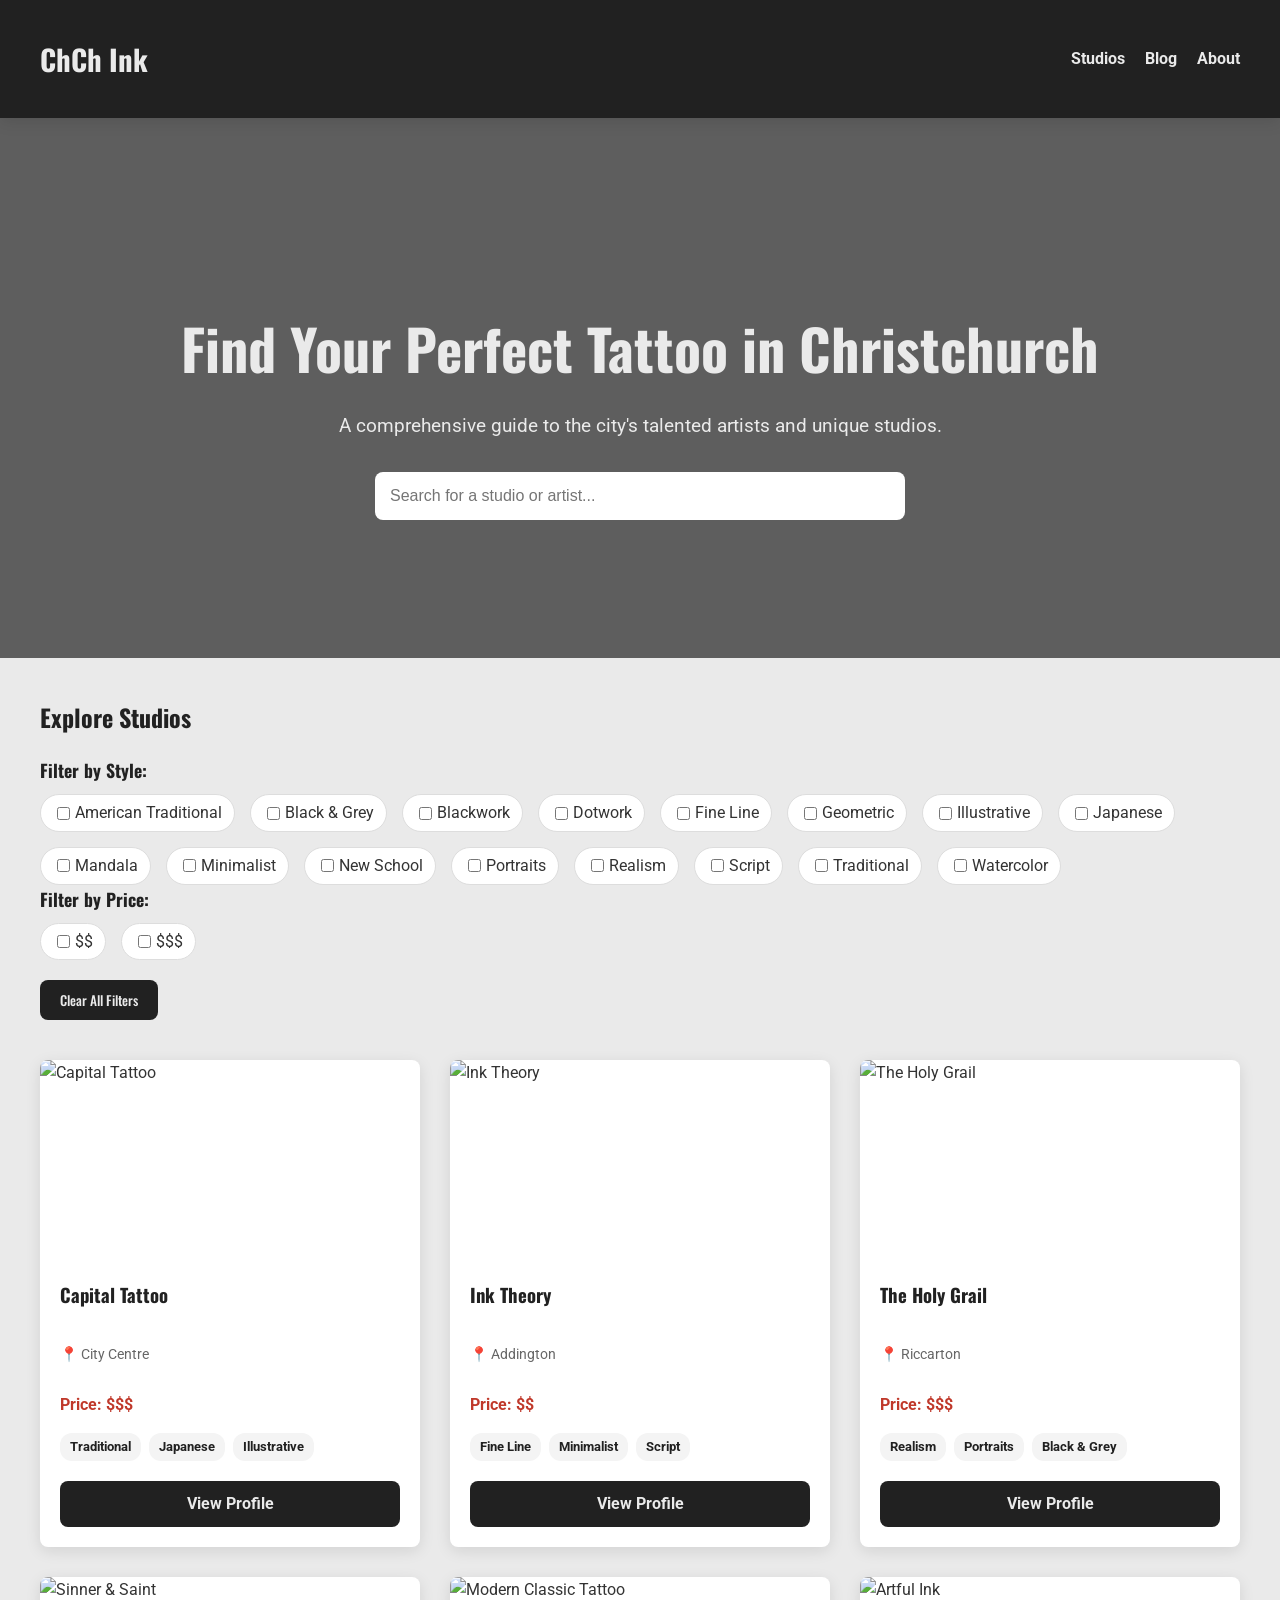
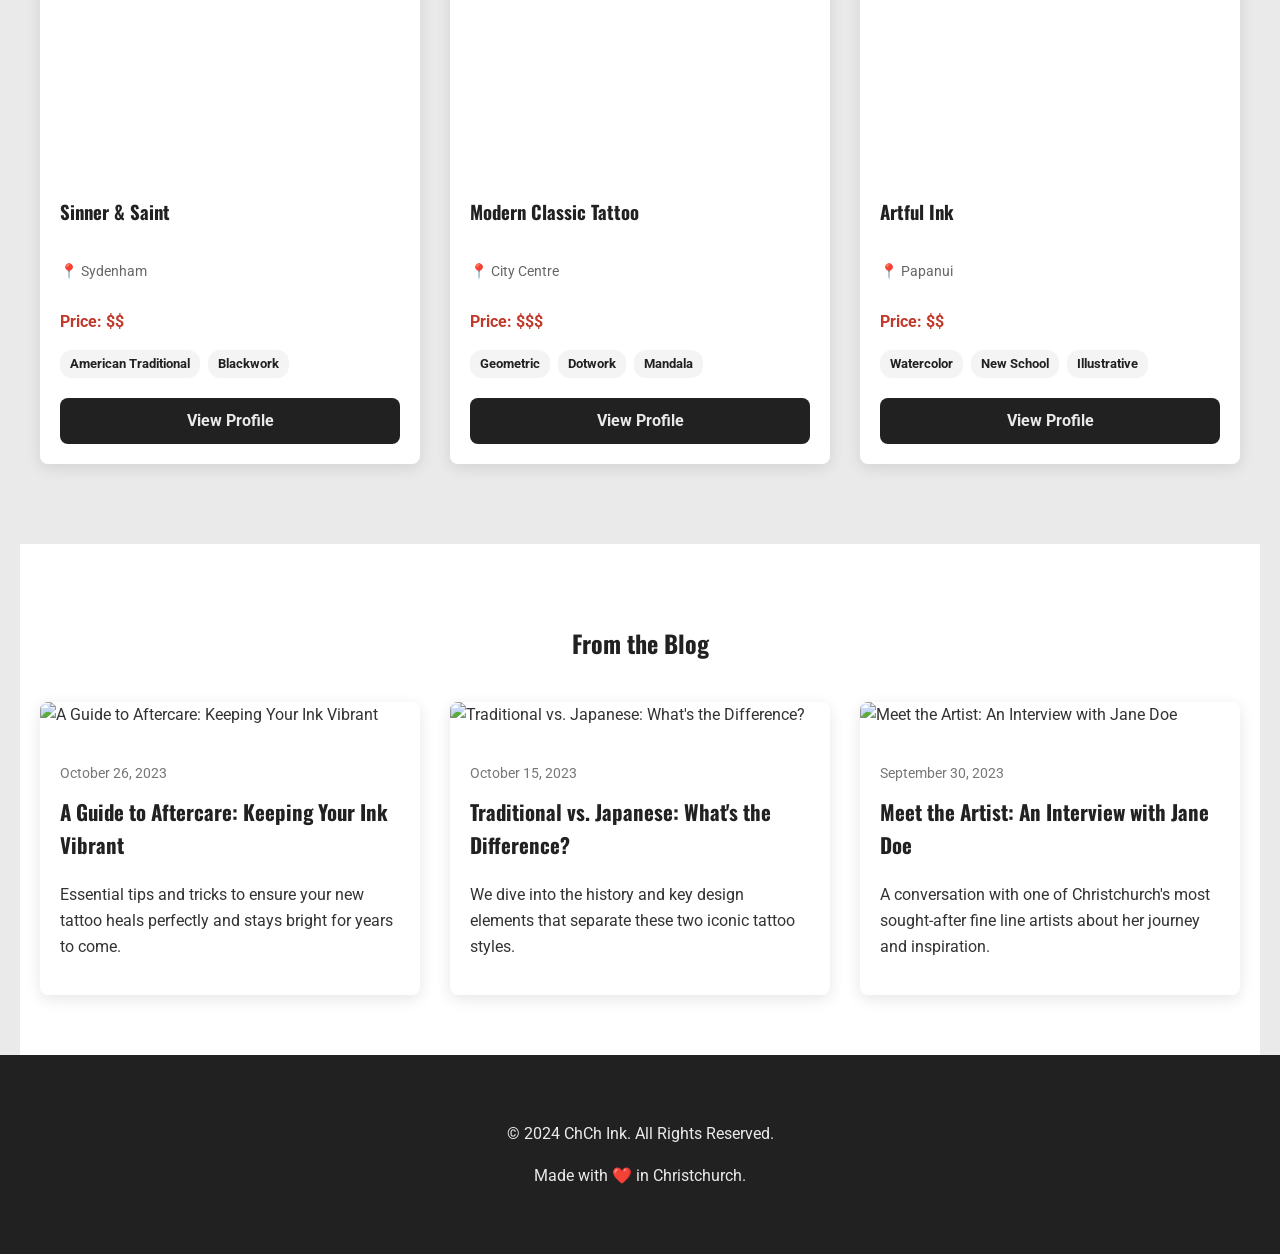
==== index.html @ 581a1ed0 "Add files via upload" ====
<!DOCTYPE html>
<html lang="en">
<head>
    <meta charset="UTF-8">
    <meta name="viewport" content="width=device-width, initial-scale=1.0">
    <title>ChCh Ink - Christchurch Tattoo Studio Directory</title>
    <link rel="stylesheet" href="style.css">
    <link rel="preconnect" href="https://fonts.googleapis.com">
    <link rel="preconnect" href="https://fonts.gstatic.com" crossorigin>
    <link href="https://fonts.googleapis.com/css2?family=Oswald:wght@500;700&family=Roboto:wght@400;700&display=swap" rel="stylesheet">
</head>
<body>

    <header class="main-header">
        <div class="container">
            <a href="#" class="logo">ChCh Ink</a>
            <nav class="main-nav">
                <ul>
                    <li><a href="#studios">Studios</a></li>
                    <li><a href="#blog">Blog</a></li>
                    <li><a href="#about">About</a></li>
                </ul>
            </nav>
        </div>
    </header>

    <main>
        <section id="hero">
            <div class="hero-content">
                <h1>Find Your Perfect Tattoo in Christchurch</h1>
                <p>A comprehensive guide to the city's talented artists and unique studios.</p>
                <div class="search-bar">
                    <input type="text" id="search-input" placeholder="Search for a studio or artist...">
                </div>
            </div>
        </section>

        <section id="studios" class="container">
            <h2>Explore Studios</h2>
            
            <div class="controls">
                <div class="filters">
                    <h3>Filter by Style:</h3>
                    <div class="filter-group" id="style-filters">
                        <!-- Checkboxes will be generated by JS -->
                    </div>
                    <h3>Filter by Price:</h3>
                    <div class="filter-group" id="price-filters">
                         <!-- Checkboxes will be generated by JS -->
                    </div>
                </div>
                <button id="clear-filters">Clear All Filters</button>
            </div>

            <div id="studio-gallery" class="gallery-grid">
                <!-- Studio cards will be dynamically inserted here by JS -->
            </div>
        </section>

        <section id="blog" class="container">
            <h2>From the Blog</h2>
            <div class="blog-grid">
                <!-- Blog posts will be dynamically inserted here by JS -->
            </div>
        </section>
    </main>

    <footer class="main-footer">
        <div class="container">
            <p>&copy; 2024 ChCh Ink. All Rights Reserved.</p>
            <p>Made with ❤️ in Christchurch.</p>
        </div>
    </footer>

    <script src="script.js"></script>
</body>
</html>
---- style.css ----
:root {
    --primary-color: #EAEAEA;
    --secondary-color: #212121;
    --accent-color: #C0392B; /* A nice pop of red */
    --text-color: #333;
    --light-gray: #f4f4f4;
    --border-radius: 8px;
    --shadow: 0 4px 15px rgba(0, 0, 0, 0.1);
}

body {
    font-family: 'Roboto', sans-serif;
    margin: 0;
    background-color: var(--primary-color);
    color: var(--text-color);
    line-height: 1.6;
}

.container {
    max-width: 1200px;
    margin: 0 auto;
    padding: 20px;
}

h1, h2, h3 {
    font-family: 'Oswald', sans-serif;
    font-weight: 700;
    color: var(--secondary-color);
}

a {
    text-decoration: none;
    color: var(--accent-color);
}

/* Header */
.main-header {
    background-color: var(--secondary-color);
    color: var(--primary-color);
    padding: 1rem 0;
    position: sticky;
    top: 0;
    z-index: 1000;
    box-shadow: var(--shadow);
}

.main-header .container {
    display: flex;
    justify-content: space-between;
    align-items: center;
}

.logo {
    font-family: 'Oswald', sans-serif;
    font-size: 1.8rem;
    font-weight: 700;
    color: var(--primary-color);
}

.main-nav ul {
    list-style: none;
    margin: 0;
    padding: 0;
    display: flex;
    gap: 20px;
}

.main-nav a {
    color: var(--primary-color);
    font-weight: bold;
    transition: color 0.3s ease;
}

.main-nav a:hover {
    color: var(--accent-color);
}

/* Hero Section */
#hero {
    background: linear-gradient(rgba(0,0,0,0.6), rgba(0,0,0,0.6)), url('https://images.unsplash.com/photo-1612810806583-a3745e8926a2?q=80&w=1974&auto=format&fit=crop') no-repeat center center/cover;
    height: 60vh;
    color: var(--primary-color);
    display: flex;
    justify-content: center;
    align-items: center;
    text-align: center;
    padding: 0 20px;
}

.hero-content h1 {
    font-size: 3.5rem;
    margin-bottom: 10px;
    color: var(--primary-color);
}

.hero-content p {
    font-size: 1.2rem;
    margin-bottom: 30px;
}

.search-bar input {
    width: 100%;
    max-width: 500px;
    padding: 15px;
    font-size: 1rem;
    border: none;
    border-radius: var(--border-radius);
}

/* Controls & Filters */
.controls {
    margin-bottom: 40px;
    display: flex;
    justify-content: space-between;
    align-items: flex-start;
    flex-wrap: wrap;
    gap: 20px;
}

.filters h3 {
    margin-top: 0;
    margin-bottom: 10px;
    font-size: 1.1rem;
}

.filter-group {
    display: flex;
    gap: 15px;
    flex-wrap: wrap;
}

.filter-group label {
    display: flex;
    align-items: center;
    cursor: pointer;
    background-color: #fff;
    padding: 5px 12px;
    border-radius: 20px;
    border: 1px solid #ddd;
    transition: all 0.3s ease;
}

.filter-group input[type="checkbox"] {
    margin-right: 5px;
}

.filter-group label:hover {
    border-color: var(--accent-color);
}

.filter-group input[type="checkbox"]:checked + span {
    font-weight: bold;
}

#clear-filters {
    padding: 10px 20px;
    background-color: var(--secondary-color);
    color: var(--primary-color);
    border: none;
    border-radius: var(--border-radius);
    cursor: pointer;
    font-family: 'Oswald', sans-serif;
    font-weight: 500;
    transition: background-color 0.3s ease;
}

#clear-filters:hover {
    background-color: #444;
}

/* Gallery Grid */
.gallery-grid {
    display: grid;
    grid-template-columns: repeat(auto-fit, minmax(300px, 1fr));
    gap: 30px;
}

.studio-card {
    background: #fff;
    border-radius: var(--border-radius);
    box-shadow: var(--shadow);
    overflow: hidden;
    transition: transform 0.3s ease, box-shadow 0.3s ease;
    display: flex;
    flex-direction: column;
}

.studio-card:hover {
    transform: translateY(-5px);
    box-shadow: 0 8px 25px rgba(0, 0, 0, 0.15);
}

.studio-card img {
    width: 100%;
    height: 200px;
    object-fit: cover;
}

.card-content {
    padding: 20px;
    flex-grow: 1;
    display: flex;
    flex-direction: column;
}

.card-content h3 {
    margin-top: 0;
}

.card-content .location {
    font-size: 0.9rem;
    color: #666;
    margin-bottom: 10px;
}

.card-content .price-range {
    font-weight: bold;
    color: var(--accent-color);
    margin-bottom: 15px;
}

.styles-list {
    list-style: none;
    padding: 0;
    margin: 0 0 20px 0;
    display: flex;
    flex-wrap: wrap;
    gap: 8px;
}

.style-tag {
    background-color: var(--light-gray);
    color: var(--secondary-color);
    padding: 4px 10px;
    border-radius: 12px;
    font-size: 0.8rem;
    font-weight: bold;
}

.card-link {
    margin-top: auto;
    background-color: var(--secondary-color);
    color: var(--primary-color);
    padding: 10px 15px;
    text-align: center;
    border-radius: var(--border-radius);
    font-weight: bold;
    transition: background-color 0.3s ease;
}

.card-link:hover {
    background-color: var(--accent-color);
}

/* Blog Section */
#blog {
    background-color: #fff;
    padding: 60px 20px;
    margin-top: 60px;
}

#blog h2 {
    text-align: center;
    margin-bottom: 40px;
}

.blog-grid {
    display: grid;
    grid-template-columns: repeat(auto-fit, minmax(280px, 1fr));
    gap: 30px;
}

.blog-card {
    border-radius: var(--border-radius);
    overflow: hidden;
    box-shadow: var(--shadow);
    transition: transform 0.3s ease;
}

.blog-card:hover {
    transform: scale(1.02);
}

.blog-card img {
    width: 100%;
    height: 180px;
    object-fit: cover;
}

.blog-card-content {
    padding: 20px;
}

.blog-card-content h3 {
    margin-top: 0;
    font-size: 1.3rem;
}

.blog-meta {
    font-size: 0.9rem;
    color: #777;
    margin-bottom: 10px;
}

/* Footer */
.main-footer {
    background-color: var(--secondary-color);
    color: var(--primary-color);
    text-align: center;
    padding: 30px 20px;
}

/* Responsive Design */
@media (max-width: 768px) {
    .hero-content h1 {
        font-size: 2.5rem;
    }
    
    .controls {
        flex-direction: column;
        align-items: stretch;
    }

    .filter-group {
        justify-content: center;
    }
}
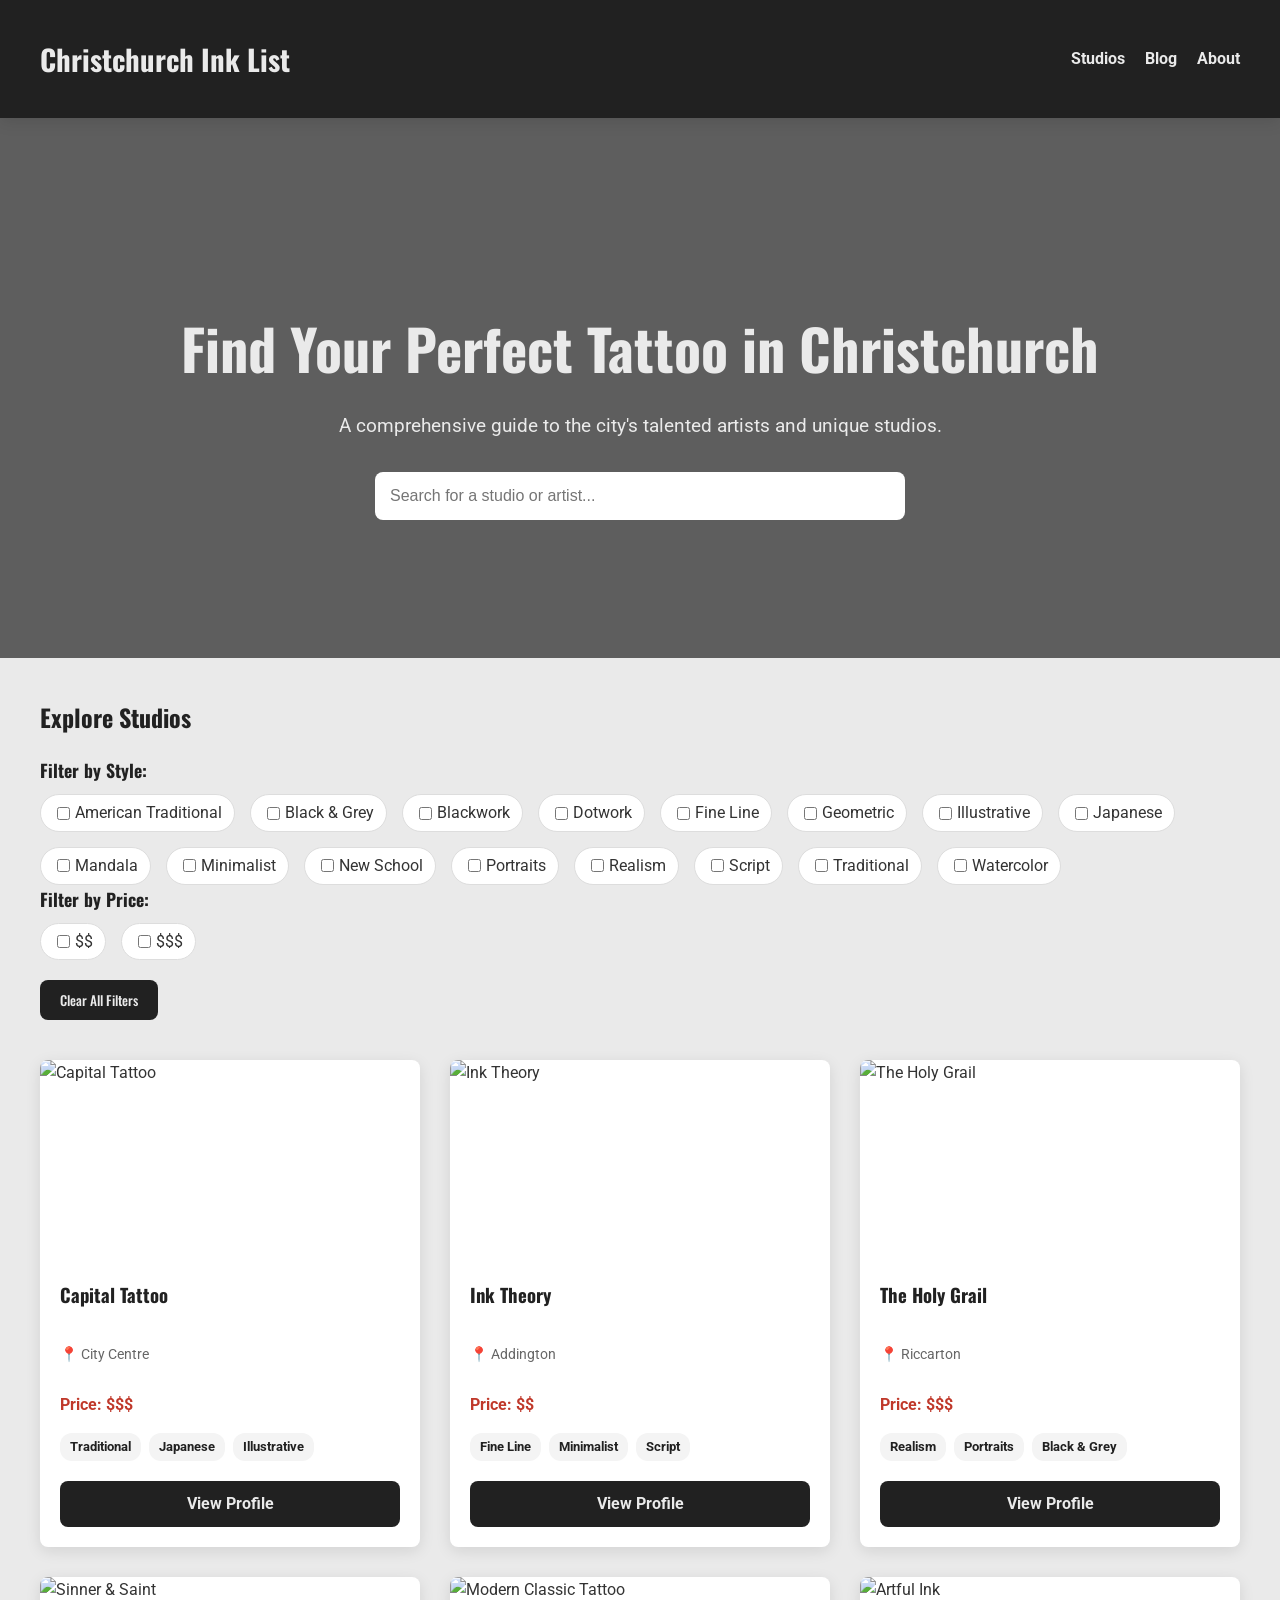
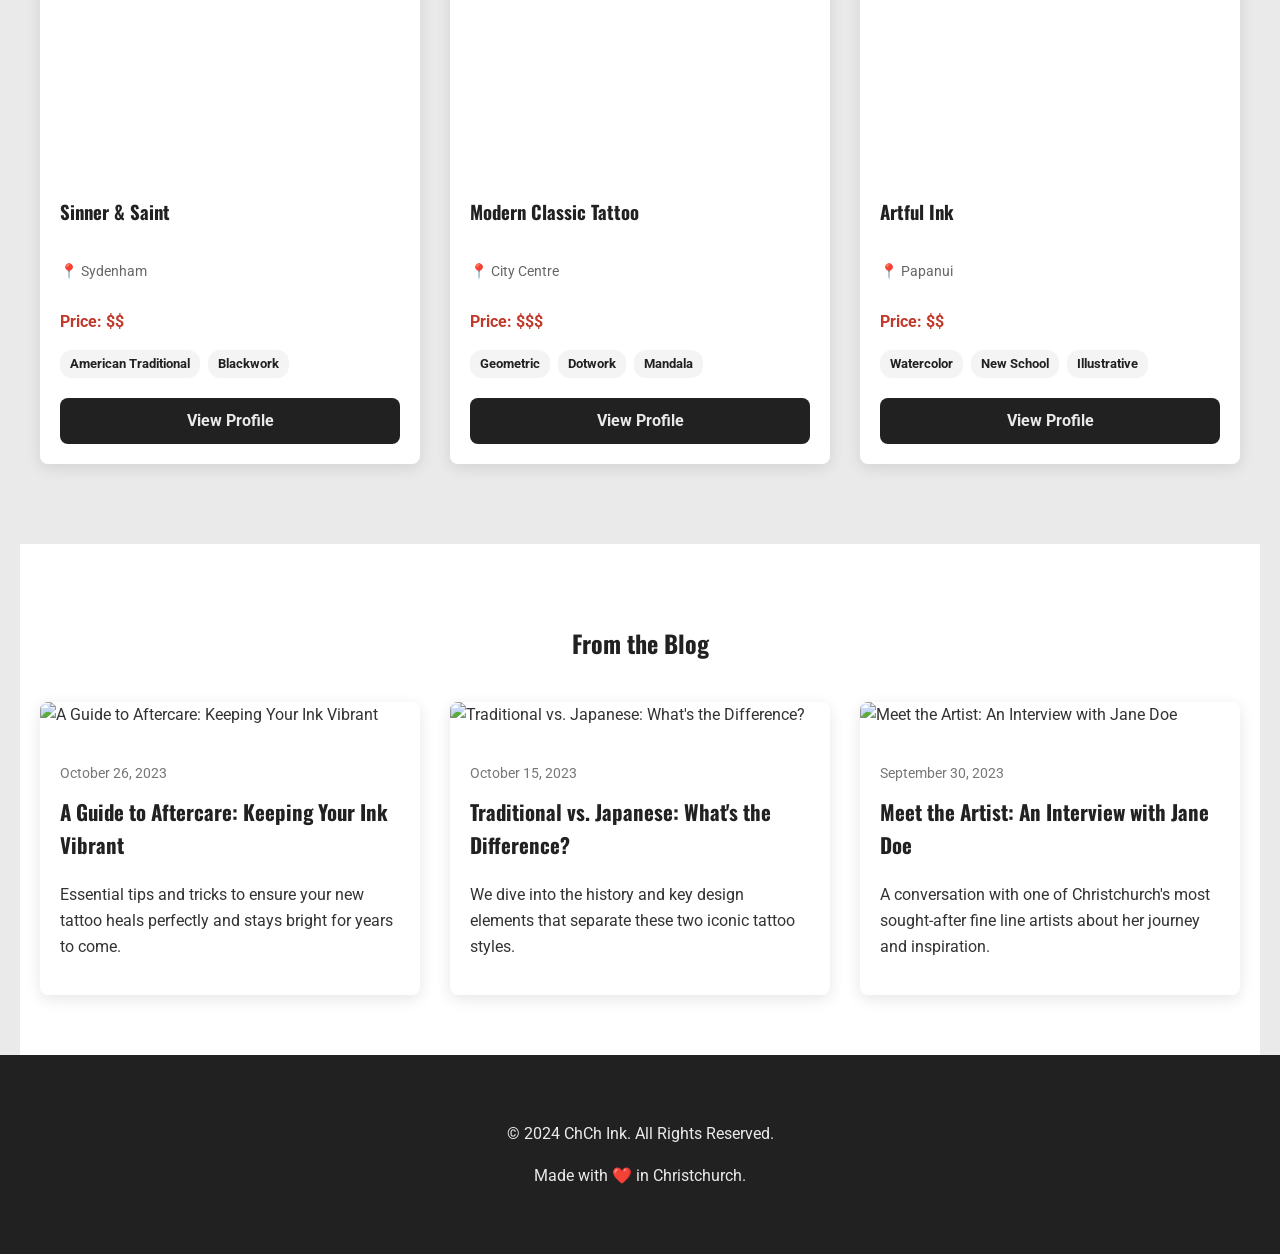
==== commit b11b2093: "Update index.html" ====
--- a/index.html
+++ b/index.html
@@ -3,7 +3,7 @@
 <head>
     <meta charset="UTF-8">
     <meta name="viewport" content="width=device-width, initial-scale=1.0">
-    <title>ChCh Ink - Christchurch Tattoo Studio Directory</title>
+    <title>THE INKLIST - Christchurch Tattoo Studio Directory</title>
     <link rel="stylesheet" href="style.css">
     <link rel="preconnect" href="https://fonts.googleapis.com">
     <link rel="preconnect" href="https://fonts.gstatic.com" crossorigin>
@@ -13,7 +13,7 @@
 
     <header class="main-header">
         <div class="container">
-            <a href="#" class="logo">ChCh Ink</a>
+            <a href="#" class="logo">Christchurch Ink List</a>
             <nav class="main-nav">
                 <ul>
                     <li><a href="#studios">Studios</a></li>
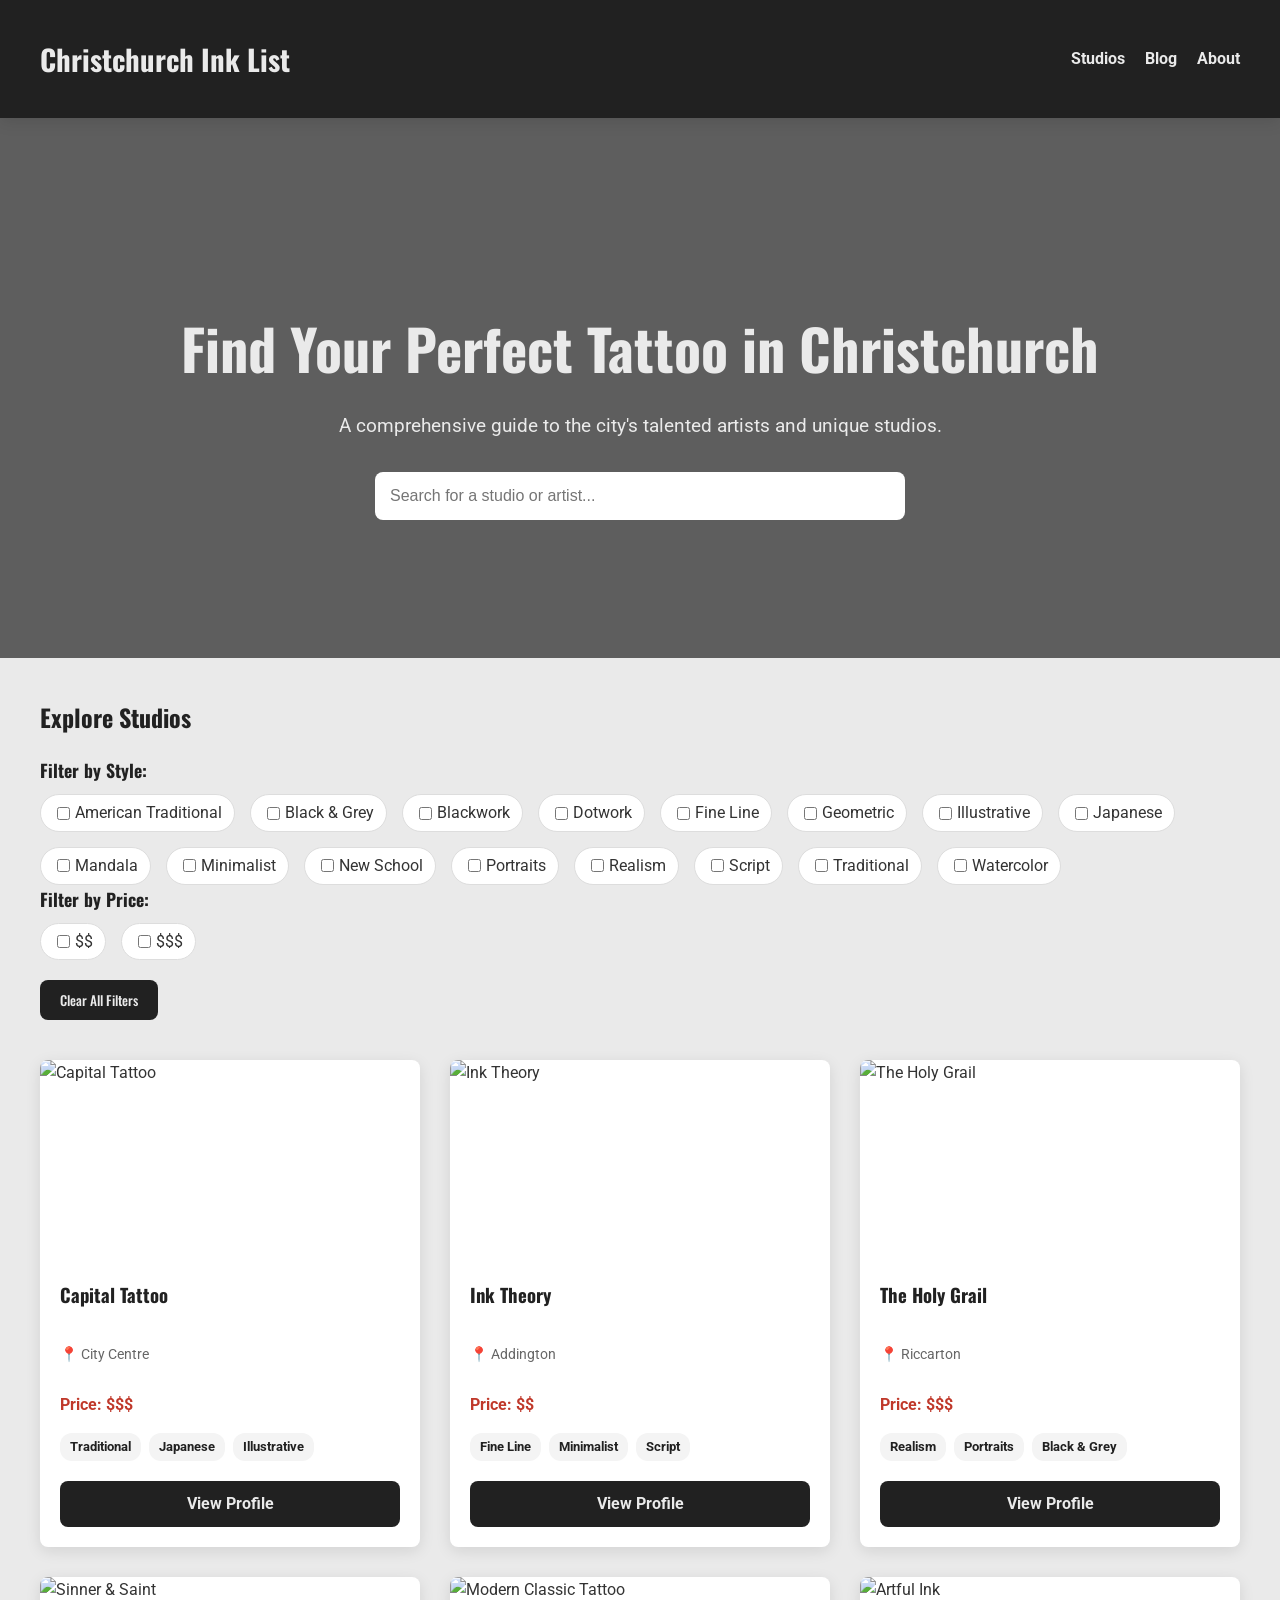
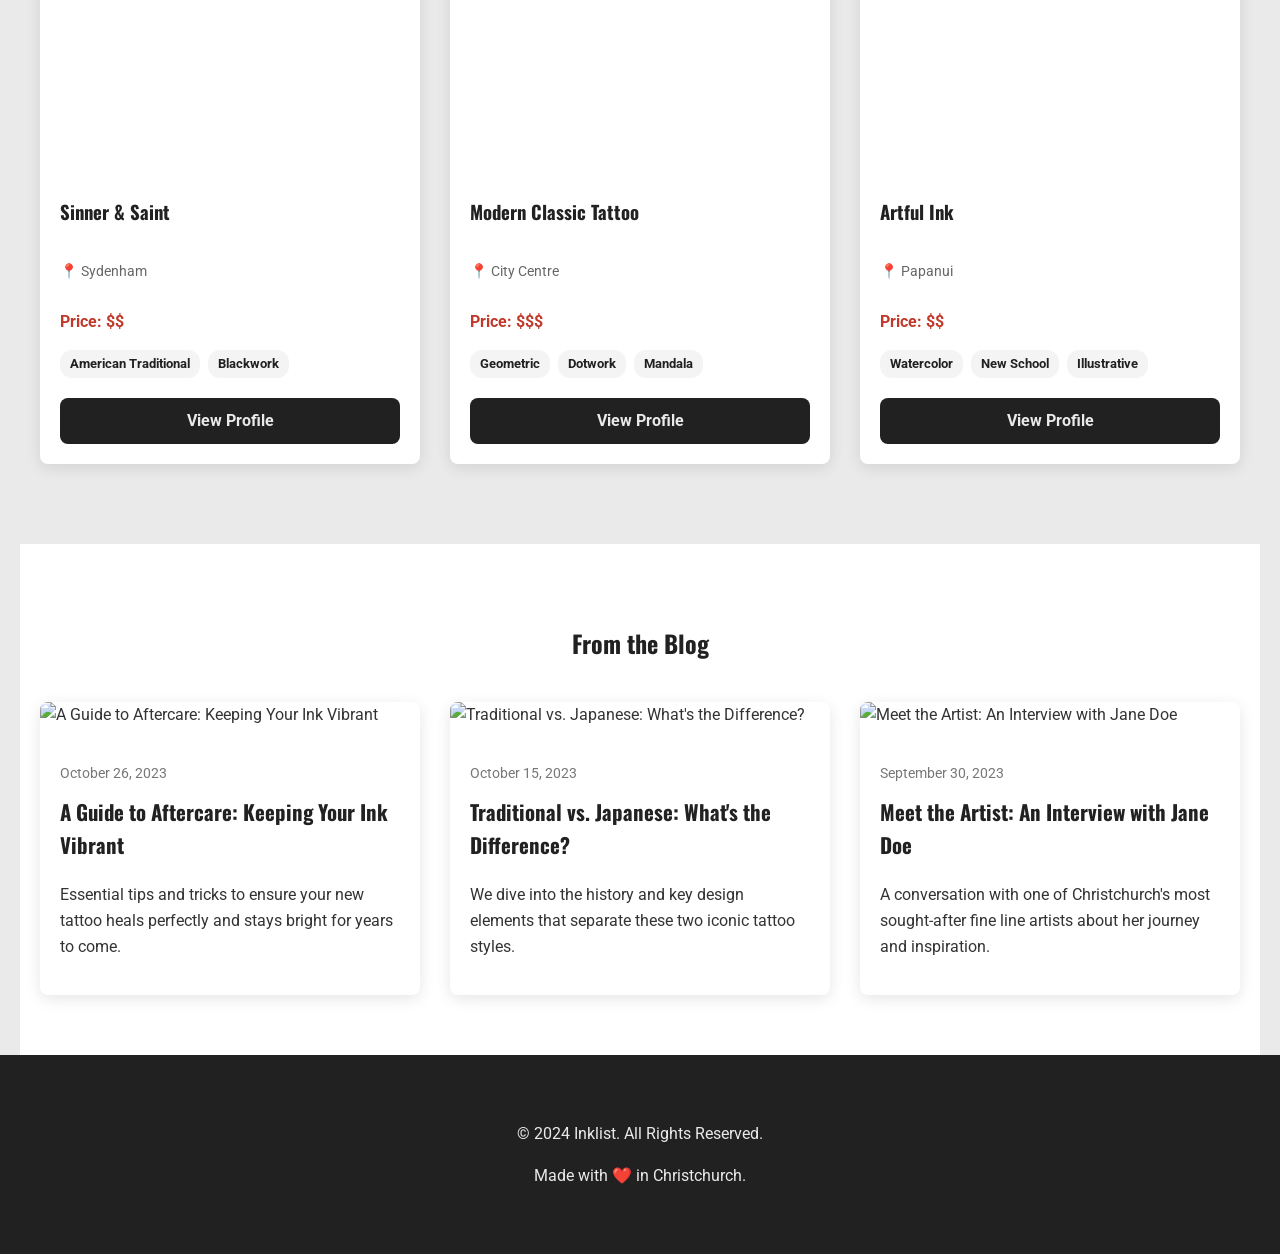
==== commit ad74a36c: "Update index.html" ====
--- a/index.html
+++ b/index.html
@@ -8,6 +8,18 @@
     <link rel="preconnect" href="https://fonts.googleapis.com">
     <link rel="preconnect" href="https://fonts.gstatic.com" crossorigin>
     <link href="https://fonts.googleapis.com/css2?family=Oswald:wght@500;700&family=Roboto:wght@400;700&display=swap" rel="stylesheet">
+
+    <!-- (gtag.js) -->
+    <script async src="https://www.googletagmanager.com/gtag/js?id=G-XXXXXXXXXX"></script>
+    <script>
+      window.dataLayer = window.dataLayer || [];
+      function gtag() {
+        dataLayer.push(arguments);
+      }
+      gtag("js", new Date());
+      gtag("config", "G-WHJCMPKR5W");
+    </script>
+    <link rel="stylesheet" href="style.css" />
 </head>
 <body>
 
@@ -67,7 +79,7 @@
 
     <footer class="main-footer">
         <div class="container">
-            <p>&copy; 2024 ChCh Ink. All Rights Reserved.</p>
+            <p>&copy; 2024 Inklist. All Rights Reserved.</p>
             <p>Made with ❤️ in Christchurch.</p>
         </div>
     </footer>
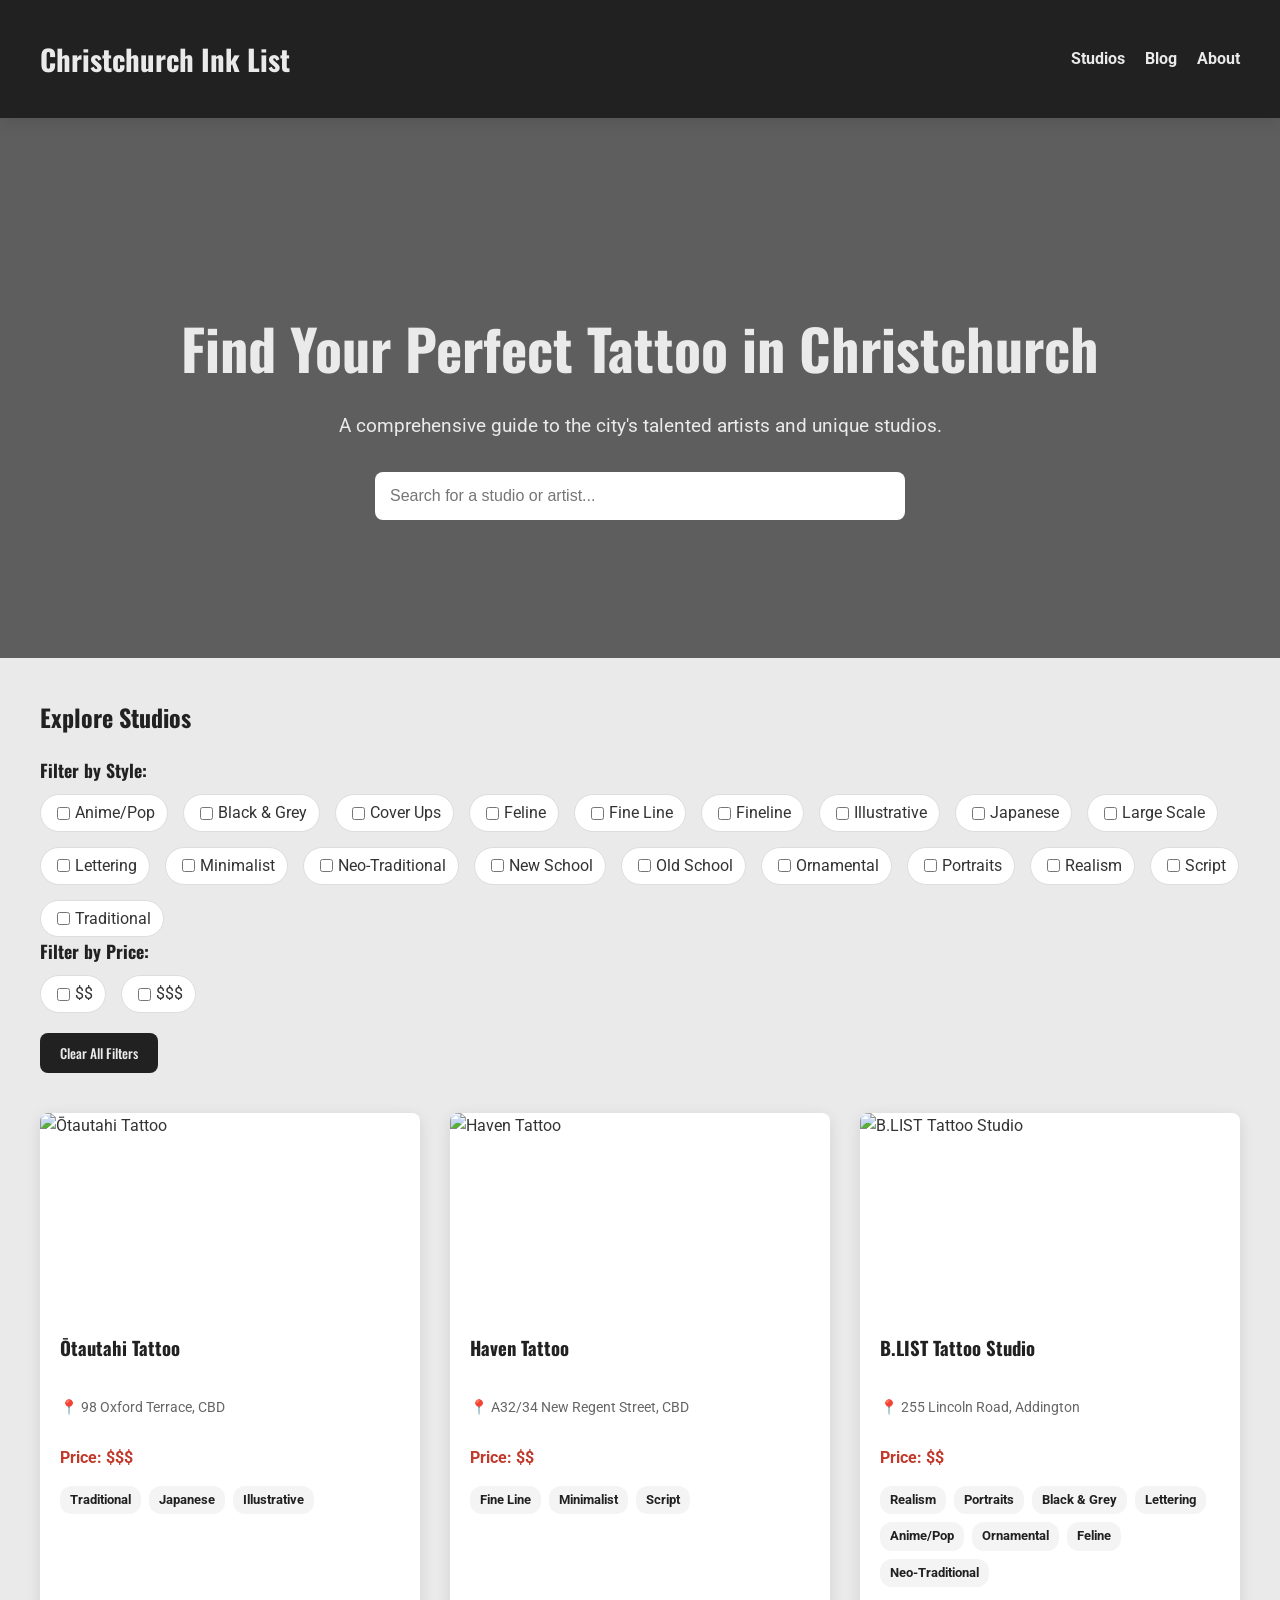
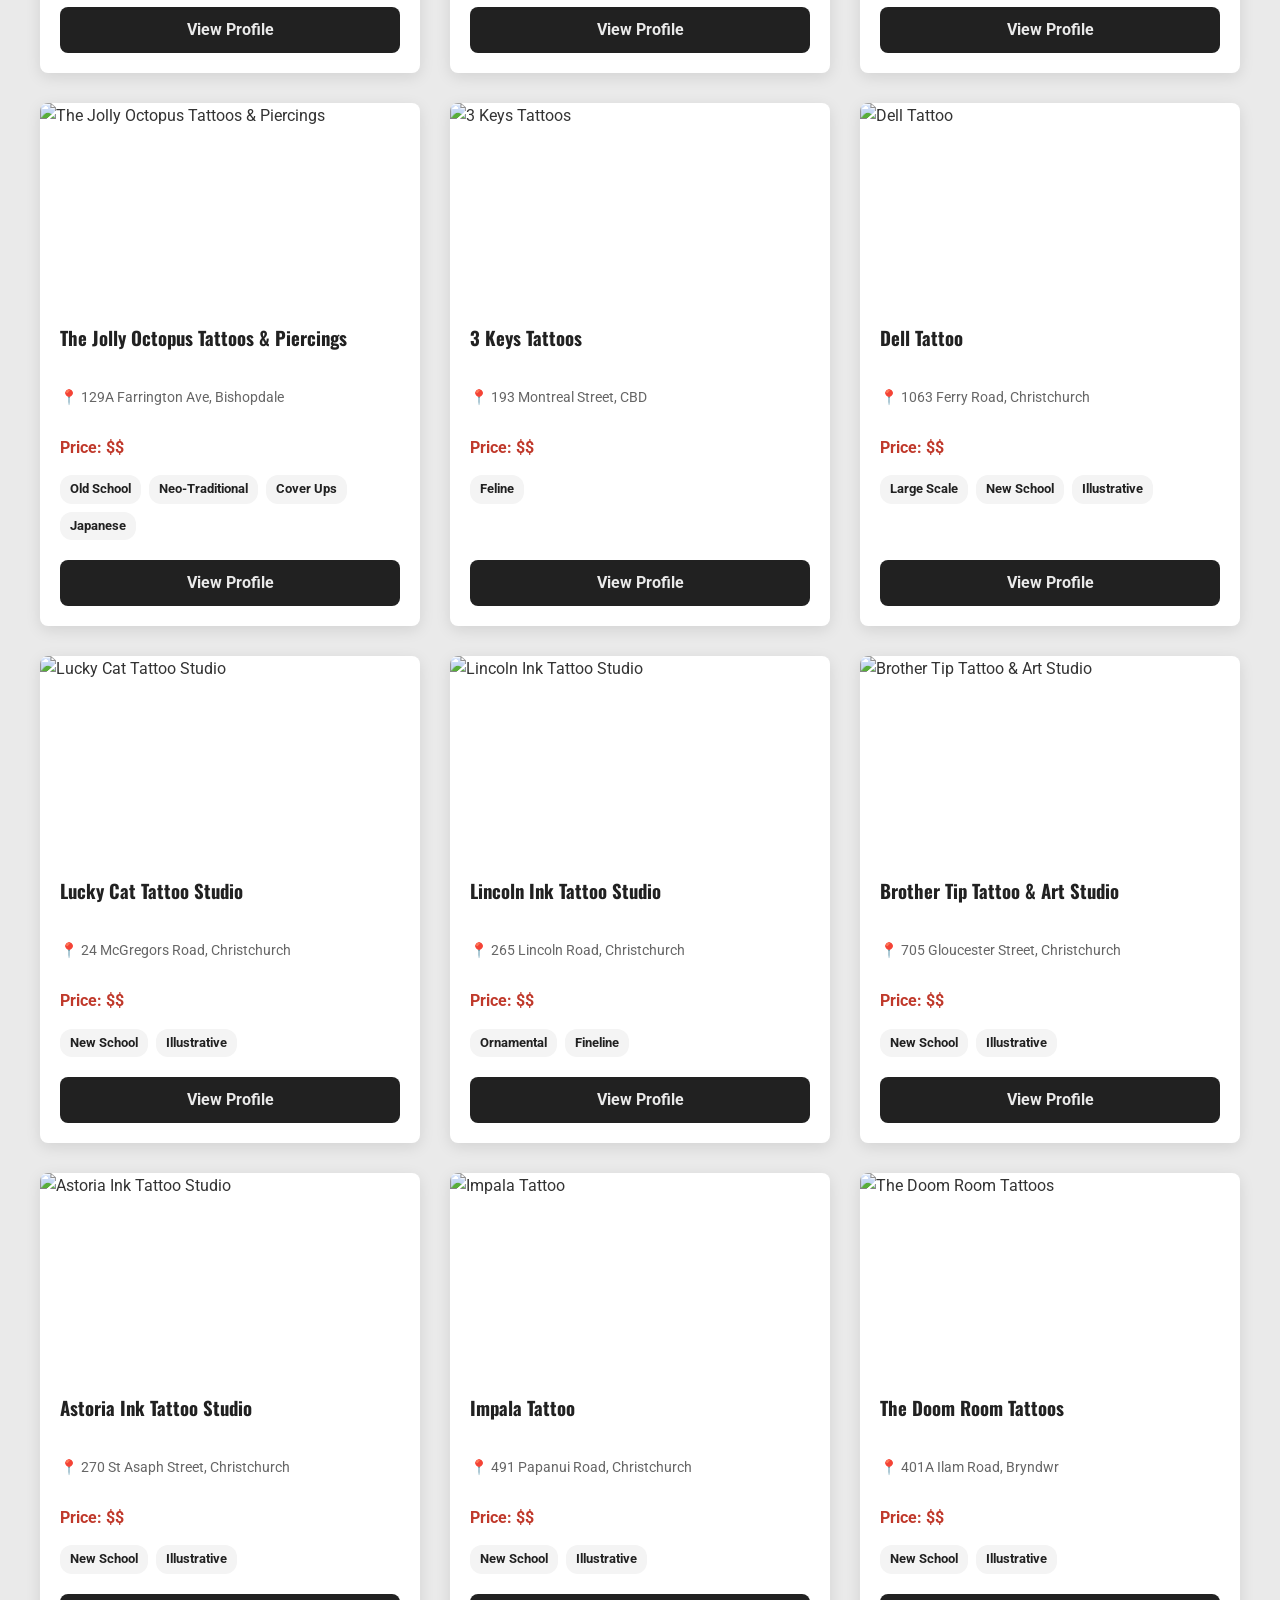
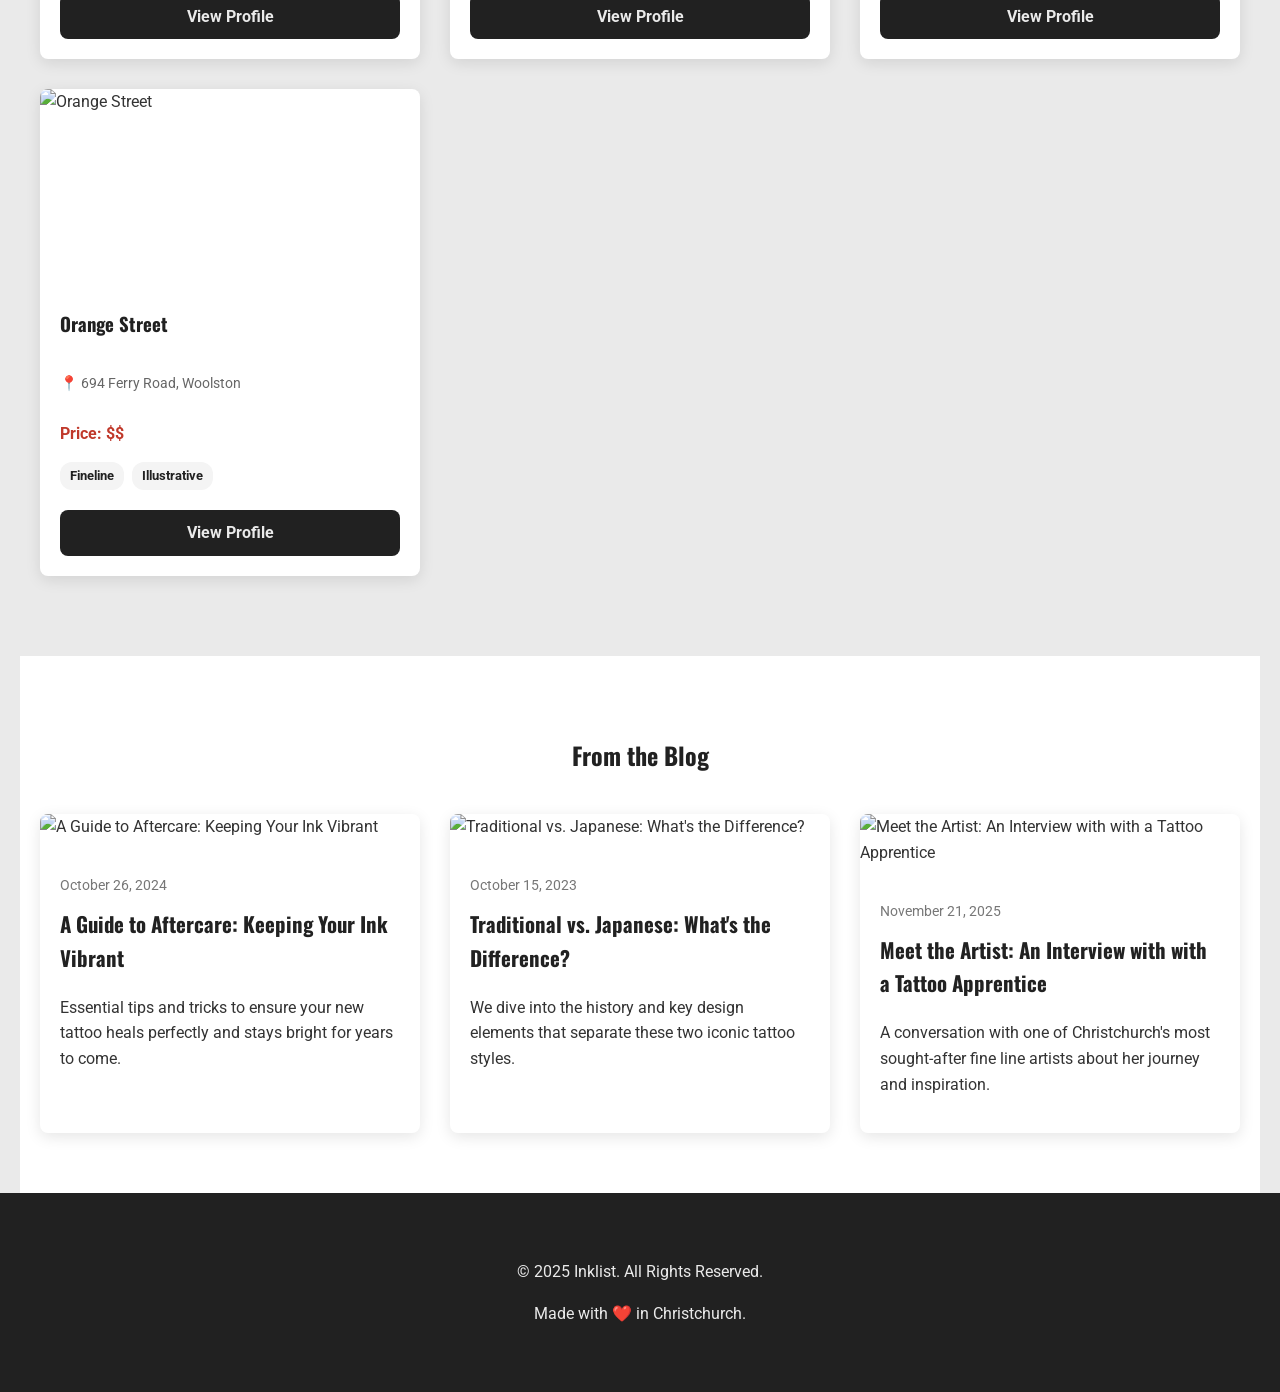
==== commit f1b62bac: "Teee Yup done" ====
--- a/index.html
+++ b/index.html
@@ -30,7 +30,7 @@
                 <ul>
                     <li><a href="#studios">Studios</a></li>
                     <li><a href="#blog">Blog</a></li>
-                    <li><a href="#about">About</a></li>
+                    <li><a href="about.html">About</a></li>
                 </ul>
             </nav>
         </div>
@@ -79,7 +79,7 @@
 
     <footer class="main-footer">
         <div class="container">
-            <p>&copy; 2024 Inklist. All Rights Reserved.</p>
+            <p>&copy; 2025 Inklist. All Rights Reserved.</p>
             <p>Made with ❤️ in Christchurch.</p>
         </div>
     </footer>
